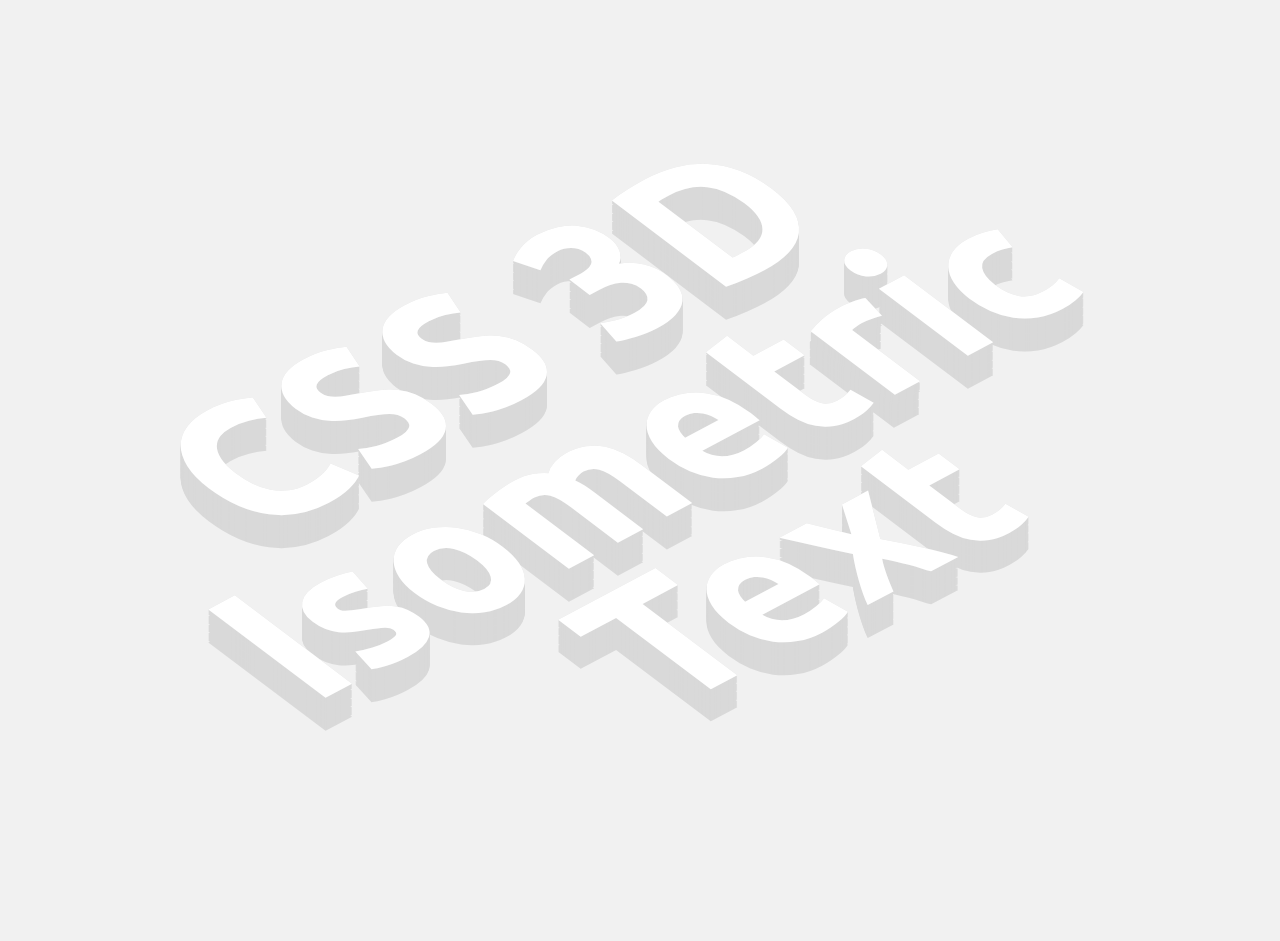
==== index.html @ 4ab91ba2 "Creative Text" ====
<!DOCTYPE html>
<html lang="en">
<head>
    <meta charset="UTF-8">
    <meta http-equiv="X-UA-Compatible" content="IE=edge">
    <meta name="viewport" content="width=device-width, initial-scale=1.0">
    <title>3D Text</title>
    <link rel="stylesheet" href="style.css">
</head>
<body>
    <div id="text">CSS 3D Isometric Text</div>
    <script type="text/javascript">
    var text = document.getElementById('text')
    var shadow = '';
    for(var i = 0;i < 30;i++)
    {
        shadow +=(shadow? ',':'')+ -i*1+'px '+ i*1+'px 0 #d9d9d9'

    }
    text.style.textShadow = shadow;
    </script>
</body>
</html>
---- style.css ----
@import url('https://fonts.googleapis.com/css2?family=Ubuntu:wght@300&display=swap');


#text{
    position: relative;
    color: #fff;
    font-weight: 700;
    font-size: 12em;
    font-family: Ubuntu;
    line-height: 0.9em;
    letter-spacing: 2px;
    text-align: center;
    transform: rotate(-28deg) skew(25deg);
}

*{
    margin: 0;
    padding: 0;
}

body{
    display: flex;
    justify-content: center;
    align-items: center;
    min-height: 100vh;
    background-color: #f1f1f1;
    overflow: hidden;


}
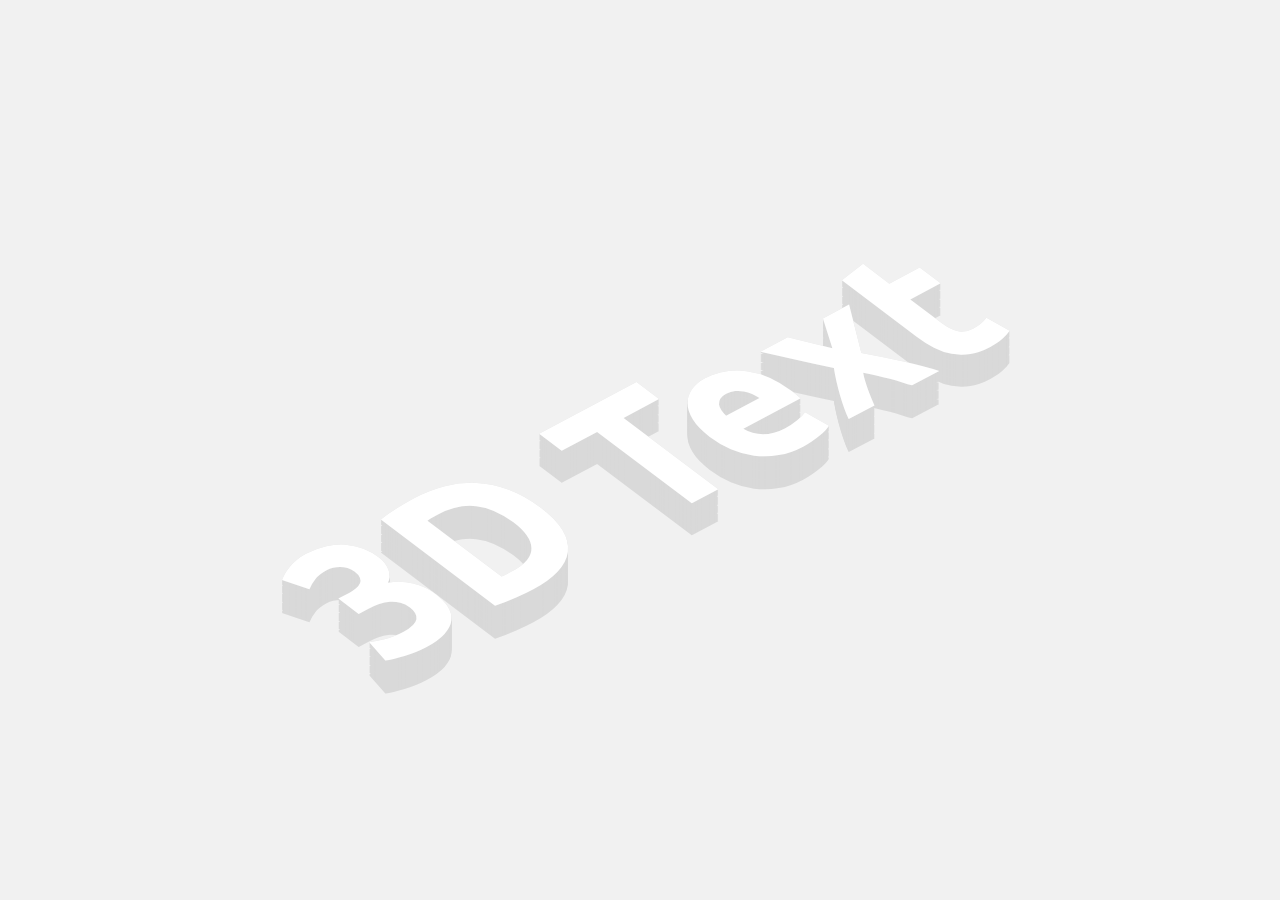
==== commit 9a3ffd40: "Update index.html" ====
--- a/index.html
+++ b/index.html
@@ -8,7 +8,7 @@
     <link rel="stylesheet" href="style.css">
 </head>
 <body>
-    <div id="text">CSS 3D Isometric Text</div>
+    <div id="text"> 3D Text</div>
     <script type="text/javascript">
     var text = document.getElementById('text')
     var shadow = '';
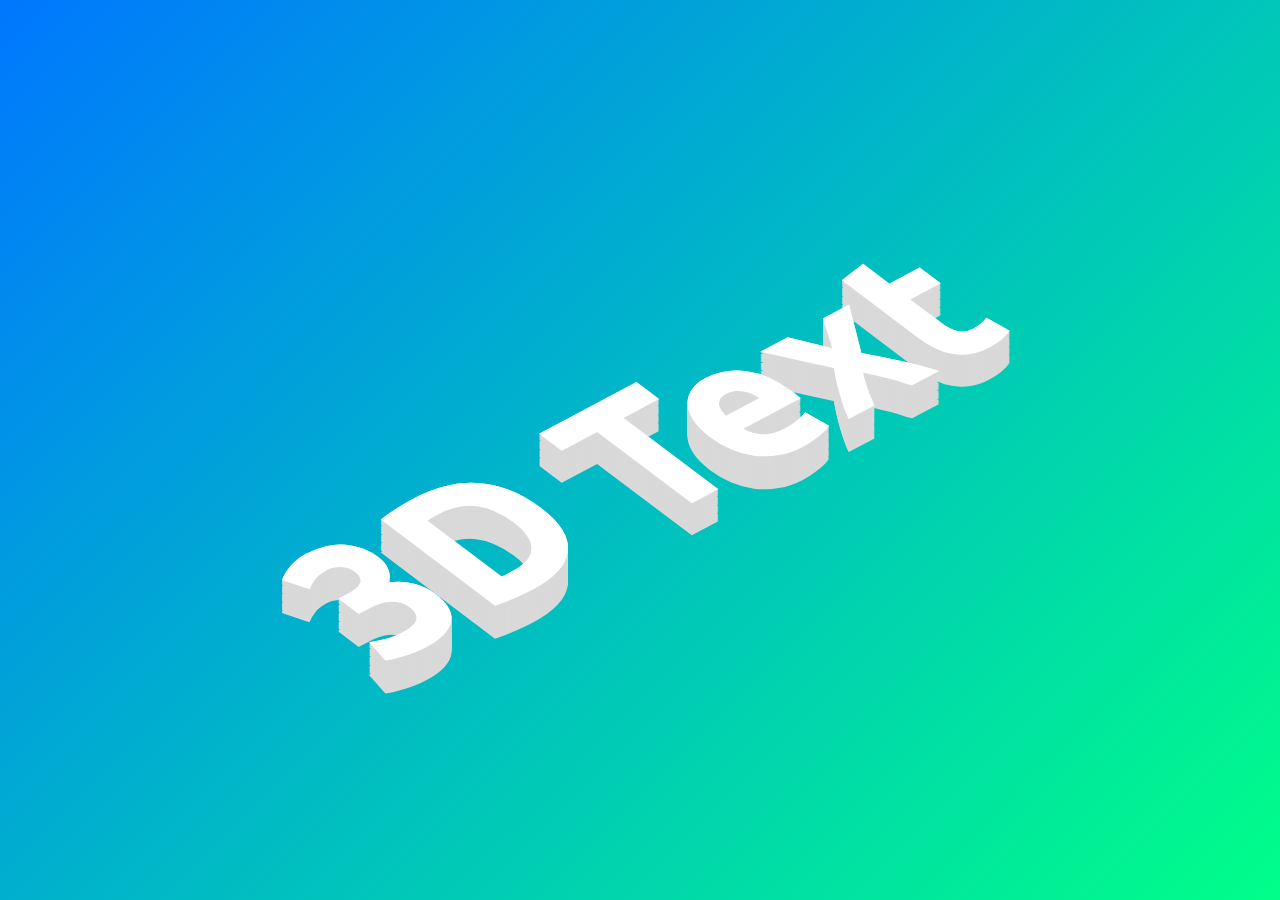
==== commit e590f15e: "edit" ====
--- a/index.html
+++ b/index.html
@@ -8,7 +8,7 @@
     <link rel="stylesheet" href="style.css">
 </head>
 <body>
-    <div id="text"> 3D Text</div>
+    <div id="text" contenteditable="true"> 3D Text</div>
     <script type="text/javascript">
     var text = document.getElementById('text')
     var shadow = '';
--- a/style.css
+++ b/style.css
@@ -4,7 +4,10 @@
 
 #text{
     position: relative;
-    color: #fff;
+    color: rgb(255, 255, 255);
+    /* background: linear-gradient(135deg , rgb(0, 132, 255) , rgb(0, 255, 170));
+    -webkit-text-fill-color: transparent;
+    -webkit-background-clip: text; */
     font-weight: 700;
     font-size: 12em;
     font-family: Ubuntu;
@@ -12,6 +15,7 @@
     letter-spacing: 2px;
     text-align: center;
     transform: rotate(-28deg) skew(25deg);
+    
 }
 
 *{
@@ -24,7 +28,7 @@
     justify-content: center;
     align-items: center;
     min-height: 100vh;
-    background-color: #f1f1f1;
+    background: linear-gradient(135deg , rgb(0, 119, 255) , rgb(0, 255, 136));
     overflow: hidden;
 
 
